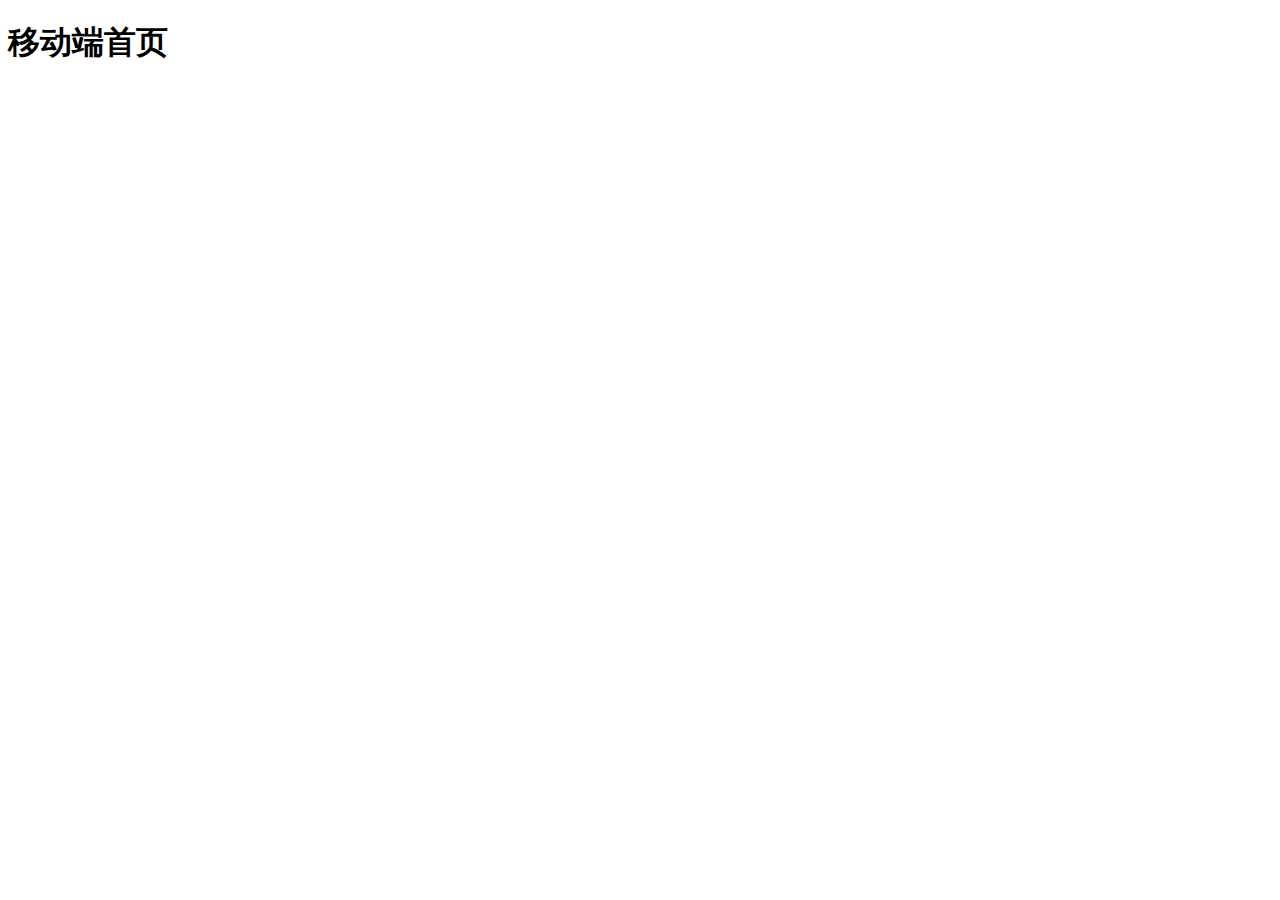
==== public/m/index.html @ 300aac61 "乐淘初始化提交" ====
<!DOCTYPE html>
<html lang="en">
<head>
  <meta charset="UTF-8">
  <meta name="viewport" content="width=device-width, initial-scale=1.0">
  <meta http-equiv="X-UA-Compatible" content="ie=edge">
  <title>Document</title>
</head>
<body>
  <h1>移动端首页</h1>
</body>
</html>
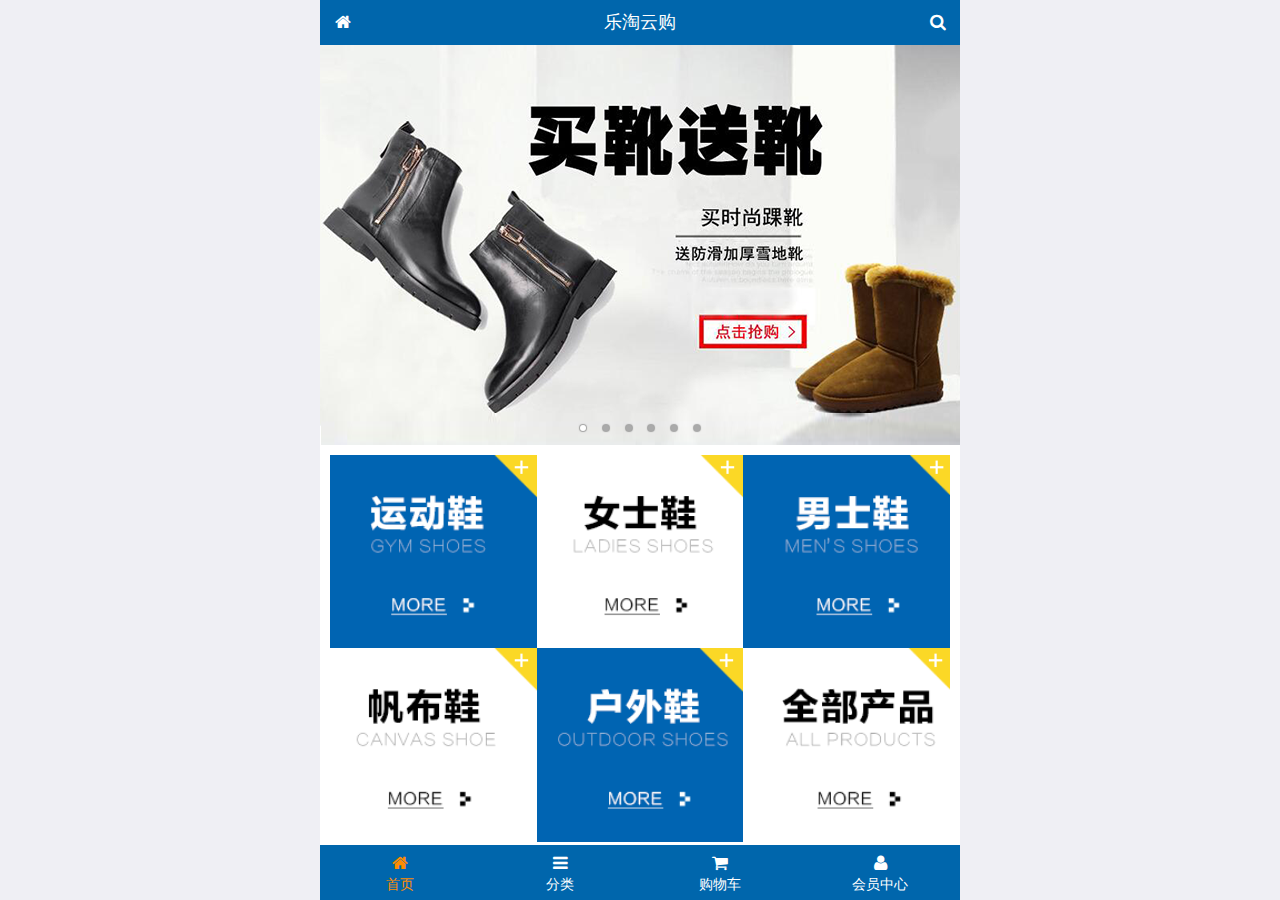
==== commit bcc68689: "管理分页完成" ====
--- a/public/m/index.html
+++ b/public/m/index.html
@@ -1,12 +1,167 @@
 <!DOCTYPE html>
 <html lang="en">
+
 <head>
   <meta charset="UTF-8">
-  <meta name="viewport" content="width=device-width, initial-scale=1.0">
+  <meta name="viewport" content="width=device-width, initial-scale=1.0,maximum-scale=1,minimum-scale=1,user-scalable=no">
   <meta http-equiv="X-UA-Compatible" content="ie=edge">
-  <title>Document</title>
+  <title>乐淘首页</title>
+  <link rel="icon" href="favicon.ico">
+  <link rel="stylesheet" href="./lib/mui/css/mui.css">
+  <link rel="stylesheet" href="lib/fa/css/font-awesome.css">
+  <link rel="stylesheet" href="css/constion.css">
+  <link rel="stylesheet" href="css/index.css">
 </head>
+
 <body>
-  <h1>移动端首页</h1>
+  <div class="lt_container">
+    <div class="lt_header">
+      <a href="index.html">
+        <span class="fa fa-home  inct-left"></span>
+      </a>
+      <h4>乐淘云购</h4>
+      <a href="#">
+        <span class="fa fa-search          inct-right"></span>
+      </a>
+    </div>
+    <div class="lt_main">
+      <div class="mui-scroll-wrapper">
+        <div class="mui-scroll">
+          <!-- 轮播图 -->
+          <div class="mui-slider">
+            <!-- 内容 -->
+            <div class="mui-slider-group mui-slider-loop">
+              <div class="mui-slider-item"><a href="#"><img src="images/banner6.png" /></a></div>
+              <div class="mui-slider-item"><a href="#"><img src="images/banner1.png" /></a></div>
+              <div class="mui-slider-item"><a href="#"><img src="images/banner2.png" /></a></div>
+              <div class="mui-slider-item"><a href="#"><img src="images/banner3.png" /></a></div>
+              <div class="mui-slider-item"><a href="#"><img src="images/banner4.png" /></a></div>
+              <div class="mui-slider-item"><a href="#"><img src="images/banner5.png" /></a></div>
+              <div class="mui-slider-item"><a href="#"><img src="images/banner6.png" /></a></div>
+              <div class="mui-slider-item"><a href="#"><img src="images/banner1.png" /></a></div>
+            </div>
+            <!-- 组件 -->
+            <div class="mui-slider-indicator">
+                <div class="mui-indicator mui-active"></div>
+                <div class="mui-indicator"></div>
+                <div class="mui-indicator"></div>
+                <div class="mui-indicator"></div>
+                <div class="mui-indicator"></div>
+                <div class="mui-indicator"></div>
+            </div>
+          </div>
+          <!-- 导航 -->
+          <div class="nav_title">
+            <ul class="mui-clearfix">
+              <li>
+                <a href="javascript:;"><img src="images/nav1.png" alt=""></a>
+              </li>
+              <li>
+                <a href="javascript:;"><img src="images/nav2.png" alt=""></a>
+              </li>
+              <li>
+                <a href="javascript:;"><img src="images/nav3.png" alt=""></a>
+              </li>
+              <li>
+                <a href="javascript:;"><img src="images/nav4.png" alt=""></a>
+              </li>
+              <li>
+                <a href="javascript:;"><img src="images/nav5.png" alt=""></a>
+              </li>
+              <li>
+                <a href="javascript:;"><img src="images/nav6.png" alt=""></a>
+              </li>
+            </ul>
+          </div>
+
+          <!-- 产品 -->
+          <div class="lt_pord">
+            <ul>
+              <li>
+                <a href="javascript:;">
+                  <img src="images/product.jpg" alt="">
+                  <p class="mui-ellipsis">adidas阿迪达斯 男式 场下休闲篮球鞋S83700场下休闲篮球鞋S83700 </p>
+                  <p>
+                    <span class="price">&yen;560</span>
+                    <del>&yen;580</del>
+                  </p>
+                  <button class="mui-btn mui-btn-primary" >立即购买</button>
+                </a>
+              </li>
+              <li>
+                <a href="javascript:;">
+                  <img src="images/product.jpg" alt="">
+                  <p  class="mui-ellipsis">adidas阿迪达斯 男式 场下休闲篮球鞋S83700场下休闲篮球鞋S83700 </p>
+                  <p>
+                    <span class="price">&yen;560</span>
+                    <del>&yen;580</del>
+                  </p>
+                  <button class="mui-btn mui-btn-primary" >立即购买</button>
+                </a>
+              </li>
+              <li>
+                <a href="javascript:;">
+                  <img src="images/product.jpg" alt="">
+                  <p  class="mui-ellipsis">adidas阿迪达斯 男式 场下休闲篮球鞋S83700场下休闲篮球鞋S83700 </p>
+                  <p>
+                    <span class="price">&yen;560</span>
+                    <del>&yen;580</del>
+                  </p>
+                  <button class="mui-btn mui-btn-primary" >立即购买</button>
+                </a>
+              </li>
+              <li>
+                <a href="javascript:;">
+                  <img src="images/product.jpg" alt="">
+                  <p  class="mui-ellipsis">adidas阿迪达斯 男式 场下休闲篮球鞋S83700场下休闲篮球鞋S83700 </p>
+                  <p>
+                    <span class="price">&yen;560</span>
+                    <del>&yen;580</del>
+                  </p>
+                  <button class="mui-btn mui-btn-primary" >立即购买</button>
+                </a>
+              </li>
+            </ul>
+          </div>
+        </div>
+      </div>
+    </div>
+
+    <!-- 底部 -->
+    <div class="lt_foort">
+      <ul>
+        <li>
+          <a class="active" href="index.html">
+            <span class="fa fa-home"></span>
+            <p>首页</p>
+          </a>
+        </li>
+        <li>
+          <a href="cate.html">
+            <span class="fa fa-bars"></span>
+            <p>分类</p>
+          </a>
+        </li>
+        <li>
+          <a href="cart.html">
+            <span class="fa fa-shopping-cart"></span>
+            <p>购物车</p>
+          </a>
+        </li>
+        <li>
+          <a href="user.html">
+            <span class="fa fa-user"></span>
+            <p>会员中心</p>
+          </a>
+        </li>
+      </ul>
+    </div>
+  </div>
+
+
+  <script src="./lib/zepto/zepto.min.js"></script>
+  <script src="lib/mui/js/mui.js"></script>
+  <script src="lib/artTemplate/template-web.js"></script>
+  <script src="js/constion.js"></script>
 </body>
 </html>--- a/public/m/css/constion.css
+++ b/public/m/css/constion.css
@@ -0,0 +1 @@
+body,html{height:100%}ul,ol{list-style:none;margin:0;padding:0}img{width:100%;display:block}.lt_container{width:100%;height:100%;max-width:640px;min-width:320px;background-color:#fff;margin:0 auto;overflow:hidden;position:relative;padding-top:45px;padding-bottom:55px}.lt_header{width:100%;height:45px;background-color:#0066ac;position:absolute;top:0}.lt_header .inct-left,.lt_header .inct-right{width:45px;height:45px;line-height:45px;position:absolute;top:0;color:#fff;text-align:center}.lt_header .inct-left{left:0}.lt_header .inct-right{right:0}.lt_header h4{text-align:center;margin:0;font-weight:400;line-height:45px;color:#fff}.lt_foort{width:100%;height:55px;position:absolute;bottom:0;background-color:#0066ac}.lt_foort li{width:25%;height:100%;float:left}.lt_foort li a{display:block;width:100%;height:100%;color:#fff;text-align:center;padding-top:8px}.lt_foort li a p{color:#fff}.lt_foort li a.active{color:darkorange}.lt_foort li a.active p{color:darkorange}.lt_main{width:100%;height:100%;position:relative}/*# sourceMappingURL=./constion.css.map */--- a/public/m/css/index.css
+++ b/public/m/css/index.css
@@ -0,0 +1 @@
+.nav_title{padding:10px}.nav_title li{float:left;width:33.33%}.lt_pord{padding:10px}.lt_pord li{width:49%;border:1px solid #ccc;float:left;padding:10px;text-align:center;margin-bottom:15px}.lt_pord li:nth-child(even){margin-left:2%}.lt_pord li a{width:100%;height:100%}.lt_pord li .price{color:red}/*# sourceMappingURL=./index.css.map */